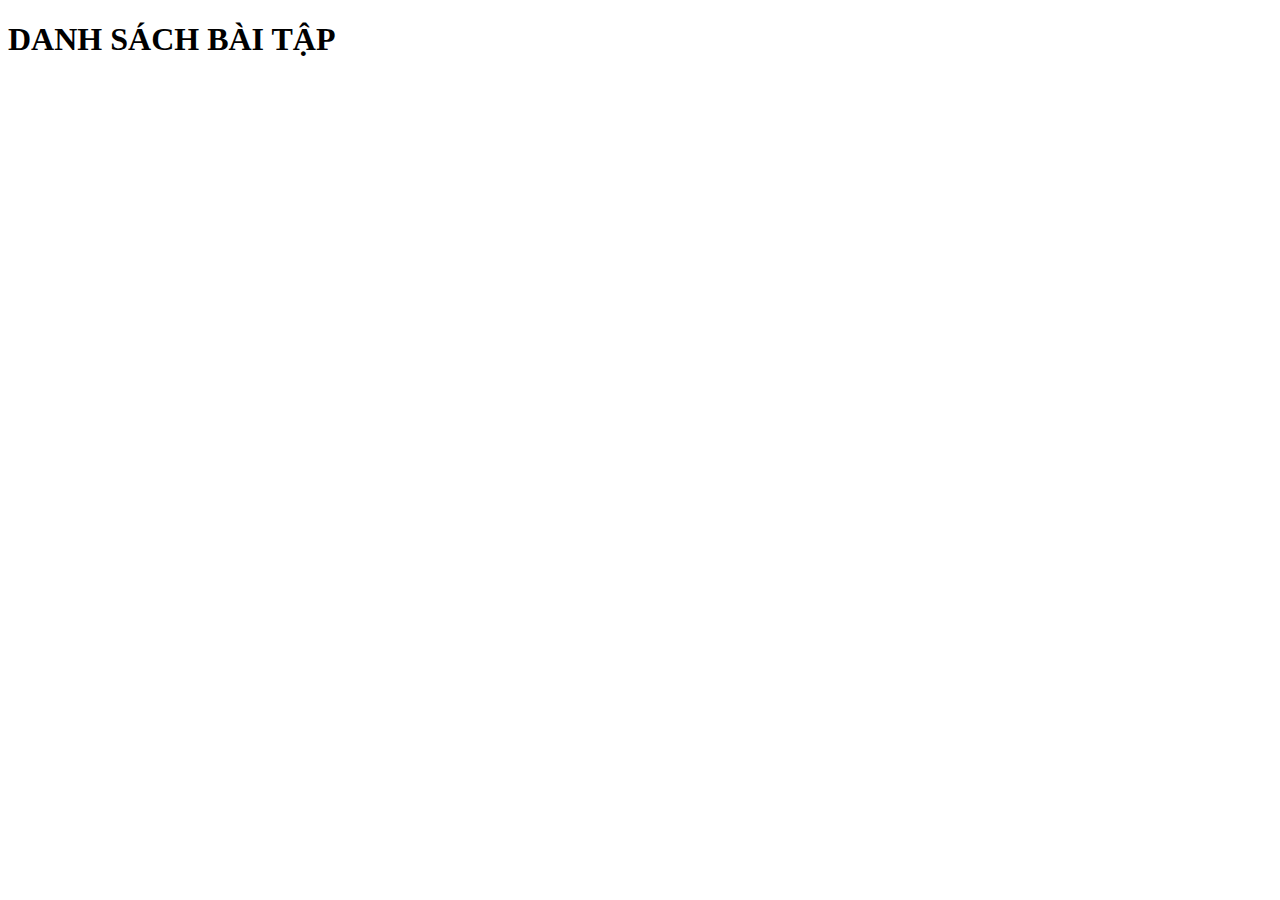
==== index.html @ 0f5512ac "đẩy bài tập lên lần đầu" ====
<!DOCTYPE html>
<html lang="en">
<head>
    <meta charset="UTF-8">
    <meta name="viewport" content="width=device-width, initial-scale=1.0">
    <title>Menu bài tập | hieurury</title>
</head>
<body>
    <h1>DANH SÁCH BÀI TẬP</h1>
</body>
</html>
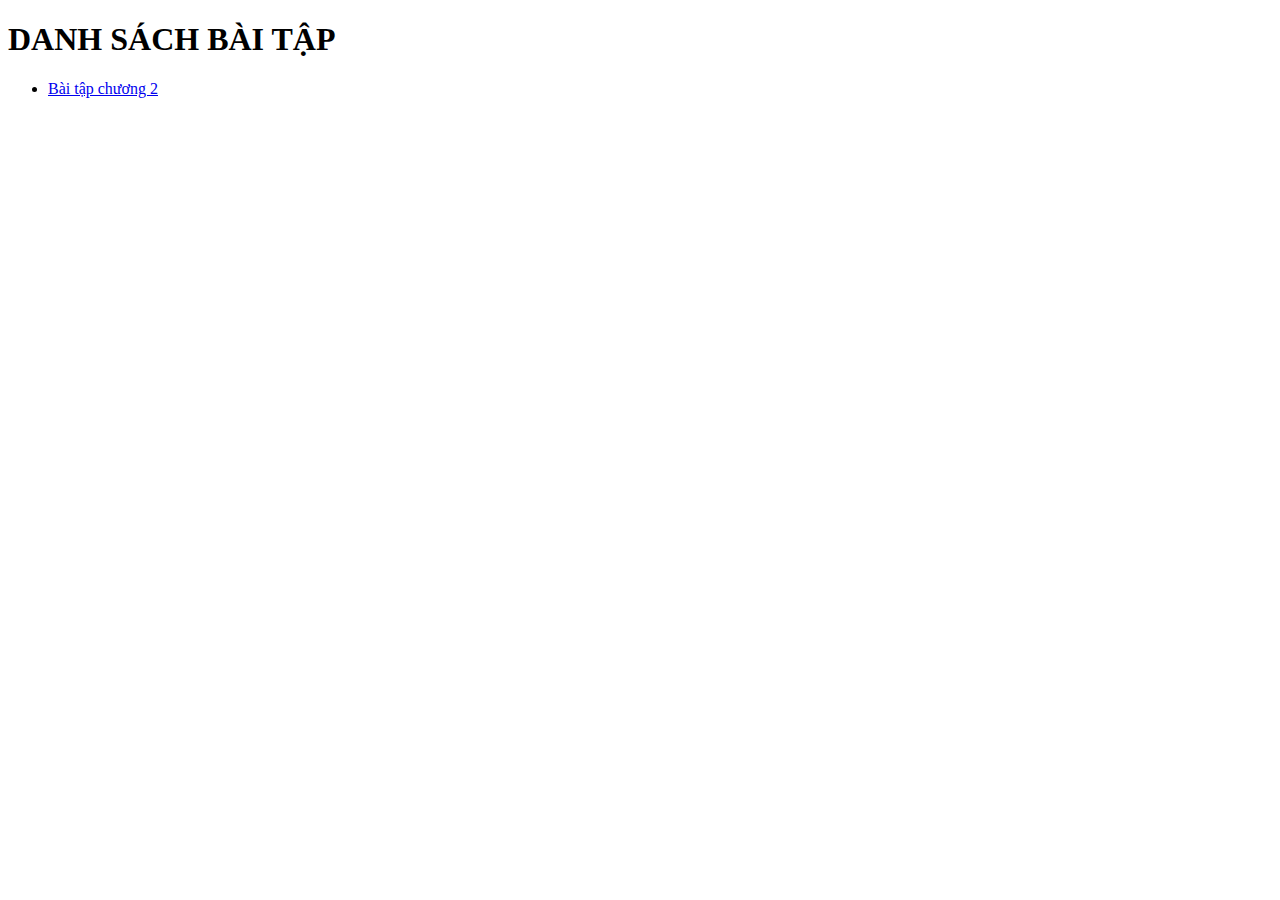
==== commit 3f5a8b8c: "cập nhật bài tập chương 2" ====
--- a/index.html
+++ b/index.html
@@ -6,6 +6,13 @@
     <title>Menu bài tập | hieurury</title>
 </head>
 <body>
-    <h1>DANH SÁCH BÀI TẬP</h1>
+    <main>
+        <h1>DANH SÁCH BÀI TẬP</h1>
+        <ul>
+            <li>
+                <a href="./chuong2.html">Bài tập chương 2</a>
+            </li>
+        </ul>
+    </main>
 </body>
 </html>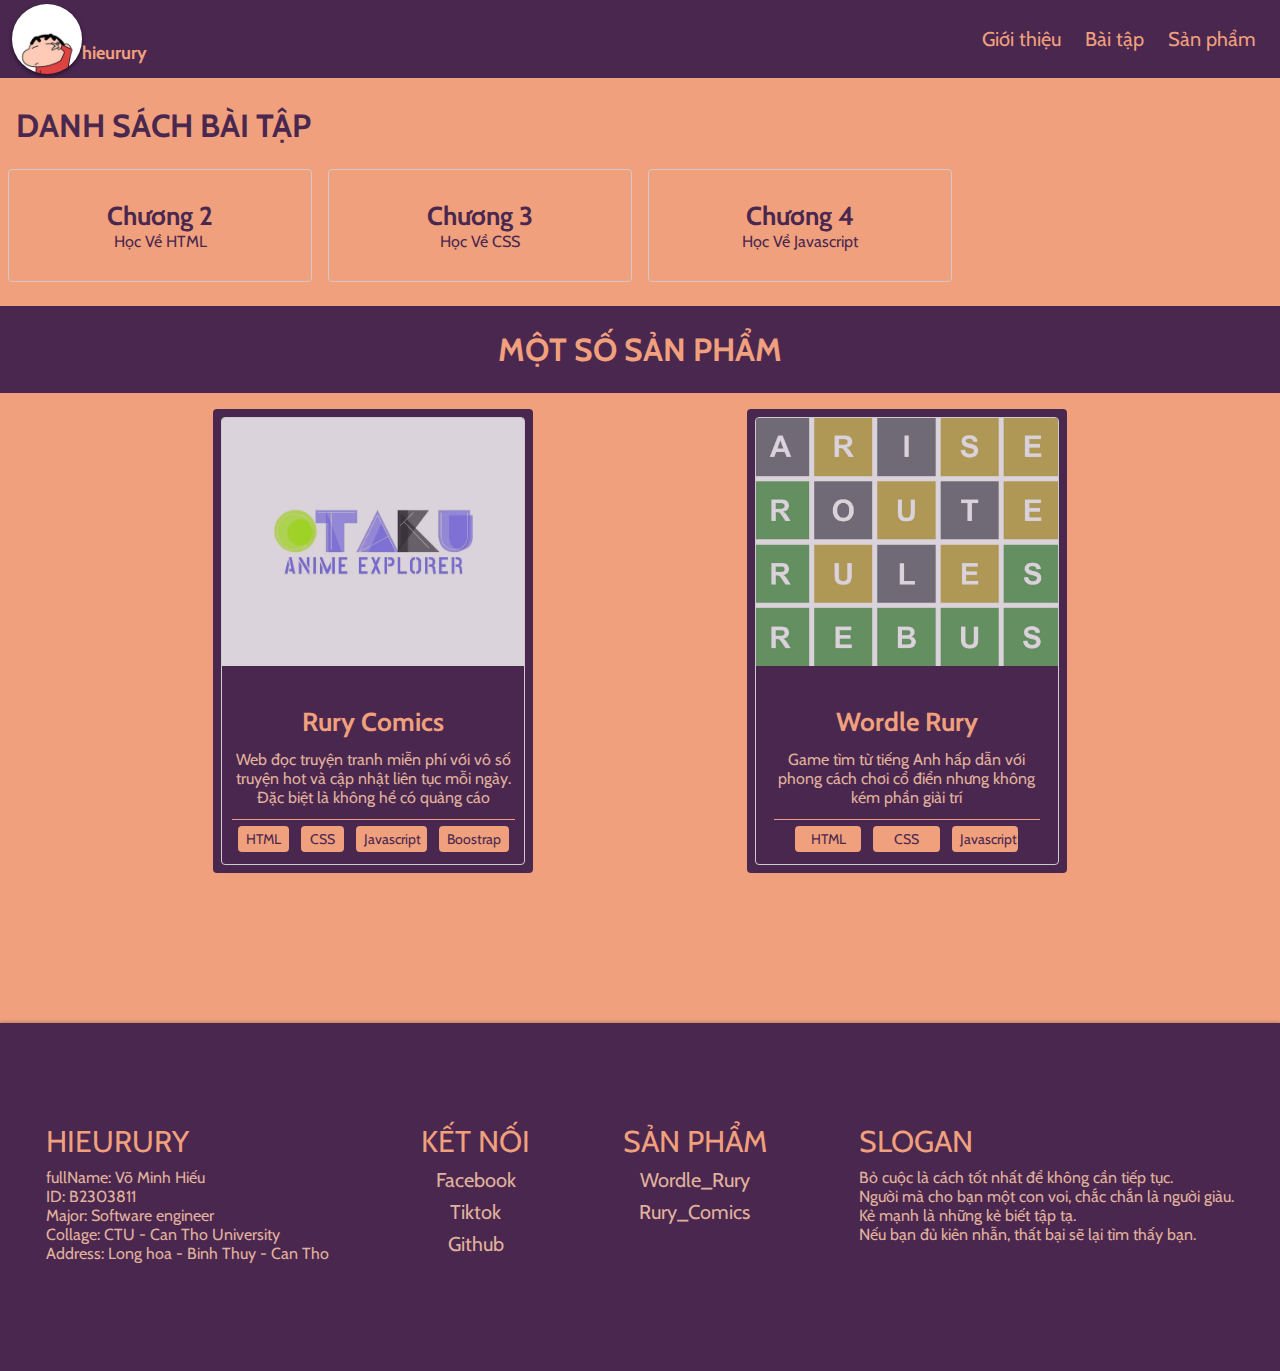
==== commit 2f4bf2f8: "chỉnh sửa nâng cấp giao diện" ====
--- a/index.html
+++ b/index.html
@@ -3,16 +3,150 @@
 <head>
     <meta charset="UTF-8">
     <meta name="viewport" content="width=device-width, initial-scale=1.0">
+    <link rel="stylesheet" href="./css/main.css">    
     <title>Menu bài tập | hieurury</title>
 </head>
 <body>
+    <head>
+        <nav class="navbar">
+            <div class="nav-logo">
+                <img src="./img/shin-desktop.jpg" alt="">
+                <span class="nav-name">hieurury</span>
+            </div>
+            <div class="nav-menu">
+                <ul class="menu">
+                    <li>
+                        <a href="">Giới thiệu</a>
+                    </li>
+                    <li>
+                        <a href="">Bài tập</a>
+                    </li>
+                    <li>
+                        <a href="">Sản phẩm</a>
+                    </li>
+                </ul>
+            </div>
+        </nav>
+    </head>
     <main>
-        <h1>DANH SÁCH BÀI TẬP</h1>
-        <ul>
-            <li>
-                <a href="./chuong2.html">Bài tập chương 2</a>
-            </li>
-        </ul>
+        <div class="home-container">
+            <section class="wrapper-content">
+                <h1 class="title">DANH SÁCH BÀI TẬP</h1>
+                <ul class="list-item">
+                    <li>
+                        <a href="./chuong2.html">
+                            <h4 class="item-title">Chương 2</h4>
+                            <p class="item-des">Học Về HTML</p>
+                        </a>
+                    </li>
+                    <li>
+                        <a href="./chuong2.html">
+                            <h4 class="item-title">Chương 3</h4>
+                            <p class="item-des">Học Về CSS</p>
+                        </a>
+                    </li>
+                    <li>
+                        <a href="./chuong2.html">
+                            <h4 class="item-title">Chương 4</h4>
+                            <p class="item-des">Học Về Javascript</p>
+                        </a>
+                    </li>
+                </ul>
+            </section>
+
+            <section class="wrapper-content">
+                <h1 class="title title-primary">một số sản phẩm</h1>
+                <ul class="list-item list-primary">
+                    <li>
+                        <a href="https://hieurury.github.io/rury_comics">
+                            <div class="wrapper-img">
+                                <img src="./img/otaku-logo.webp" alt="">
+                            </div>
+                            <div class="item-content-wrapper">
+                                <h4 class="item-title">Rury Comics</h4>
+                                <p class="item-des">
+                                    Web đọc truyện tranh miễn phí với vô số truyện hot
+                                    và cập nhật liên tục mỗi ngày. Đặc biệt là không hề có quảng cáo
+                                </p>
+                                <ul class="sub-list">
+                                    <li>HTML</li>
+                                    <li>CSS</li>
+                                    <li>Javascript</li>
+                                    <li>Boostrap</li>
+                                </ul>
+                            </div>
+                        </a>
+                    </li>
+                    <li>
+                        <a href="https://hieurury.github.io/Wordle_Rury">
+                            <div class="wrapper-img">
+                                <img src="./img/wordle-logo2.jpg" alt="">
+                            </div>
+                            <div class="item-content-wrapper">
+                                <h4 class="item-title">Wordle Rury</h4>
+                                <p class="item-des">
+                                    Game tìm từ tiếng Anh hấp dẫn với phong cách chơi
+                                    cổ điển nhưng không kém phần giải trí
+                                </p>
+                                <ul class="sub-list">
+                                    <li>HTML</li>
+                                    <li>CSS</li>
+                                    <li>Javascript</li>
+                                </ul>
+                            </div>
+                        </a>
+                    </li>
+                </ul>
+            </section>
+        </div>
     </main>
+    <footer>
+        <div class="footer-container">
+            <div class="footer-wrapper">
+                <h3 class="footer-title">hieurury</h3>
+                <p class="footer-des">
+                    fullName: Võ Minh Hiếu <br>
+                    ID: B2303811 <br>
+                    Major: Software engineer <br>
+                    Collage: CTU - Can Tho University <br>
+                    Address: Long hoa - Binh Thuy - Can Tho
+                </p>
+            </div>
+            <div class="footer-wrapper">
+                <h3 class="footer-title">Kết nối</h3>
+                <ul class="footer-list">
+                    <li>
+                        <a href="">Facebook</a>
+                    </li>
+                    <li>
+                        <a href="">Tiktok</a>
+                    </li>
+                    <li>
+                        <a href="">Github</a>
+                    </li>
+                </ul>
+            </div>
+            <div class="footer-wrapper">
+                <h3 class="footer-title">Sản phẩm</h3>
+                <ul class="footer-list">
+                    <li>
+                        <a href="https://hieurury.github.io/rury_comics">Wordle_Rury</a>
+                    </li>
+                    <li>
+                        <a href="https://hieurury.github.io/Wordle_Rury">Rury_Comics</a>
+                    </li>
+                </ul>
+            </div>
+            <div class="footer-wrapper">
+                <h3 class="footer-title">Slogan</h3>
+                <p class="footer-des">
+                    Bỏ cuộc là cách tốt nhất để không cần tiếp tục. <br>
+                    Người mà cho bạn một con voi, chắc chắn là người giàu. <br>
+                    Kẻ mạnh là những kẻ biết tập tạ. <br>
+                    Nếu bạn đủ kiên nhẫn, thất bại sẽ lại tìm thấy bạn.
+                </p>
+            </div>
+        </div>
+    </footer>
 </body>
 </html>--- a/css/main.css
+++ b/css/main.css
@@ -0,0 +1,11 @@
+@import url('https://fonts.googleapis.com/css2?family=Cabin:ital,wght@0,400..700;1,400..700&family=Raleway:ital,wght@0,100..900;1,100..900&display=swap');
+@import url(./partials.css);
+@import url(./home.css);
+@import url(./root.css);
+
+* {
+    margin: 0;
+    padding: 0;
+    box-sizing: border-box;
+    font-family: "cabin";
+}
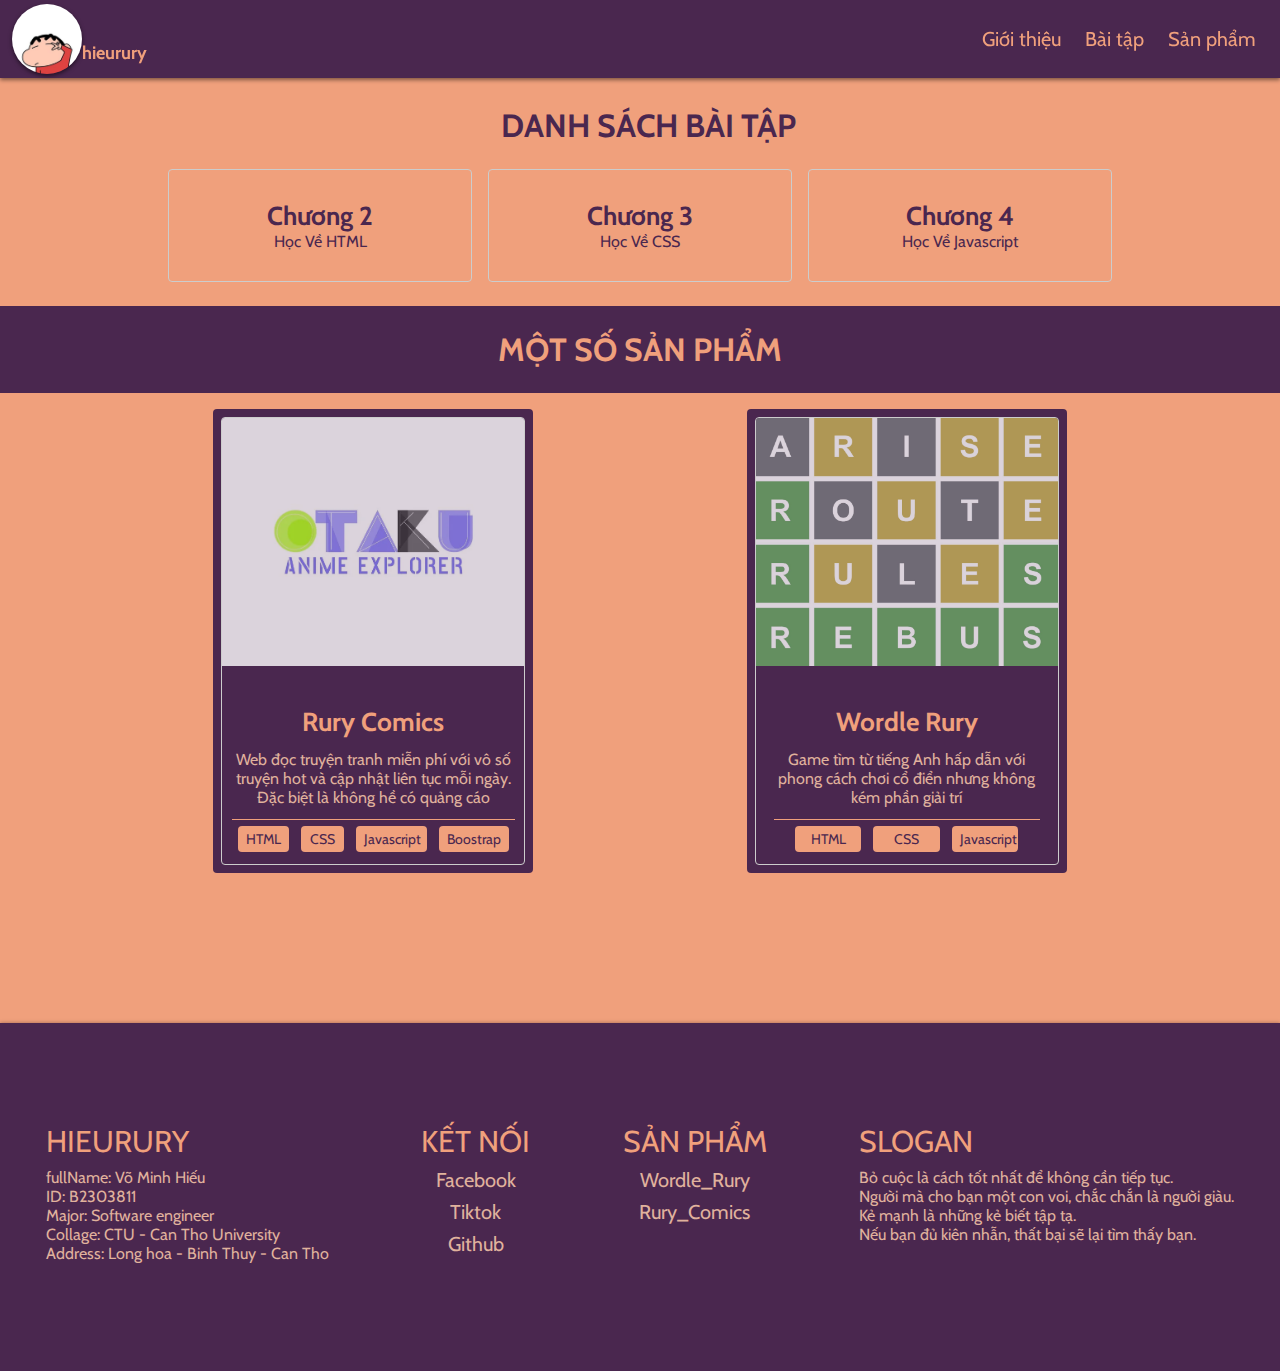
==== commit f56f4849: "responesive header cho mobile" ====
--- a/index.html
+++ b/index.html
@@ -14,6 +14,9 @@
                 <span class="nav-name">hieurury</span>
             </div>
             <div class="nav-menu">
+                <div class="menu-icon">
+                    <i class="bi bi-list"></i>
+                </div>
                 <ul class="menu">
                     <li>
                         <a href="">Giới thiệu</a>
@@ -148,5 +151,8 @@
             </div>
         </div>
     </footer>
+
+    <!-- *javascripts -->
+     <script src="./js/partials.js"></script>
 </body>
 </html>--- a/css/main.css
+++ b/css/main.css
@@ -1,4 +1,5 @@
 @import url('https://fonts.googleapis.com/css2?family=Cabin:ital,wght@0,400..700;1,400..700&family=Raleway:ital,wght@0,100..900;1,100..900&display=swap');
+@import url("https://cdn.jsdelivr.net/npm/bootstrap-icons@1.11.3/font/bootstrap-icons.min.css");
 @import url(./partials.css);
 @import url(./home.css);
 @import url(./root.css);
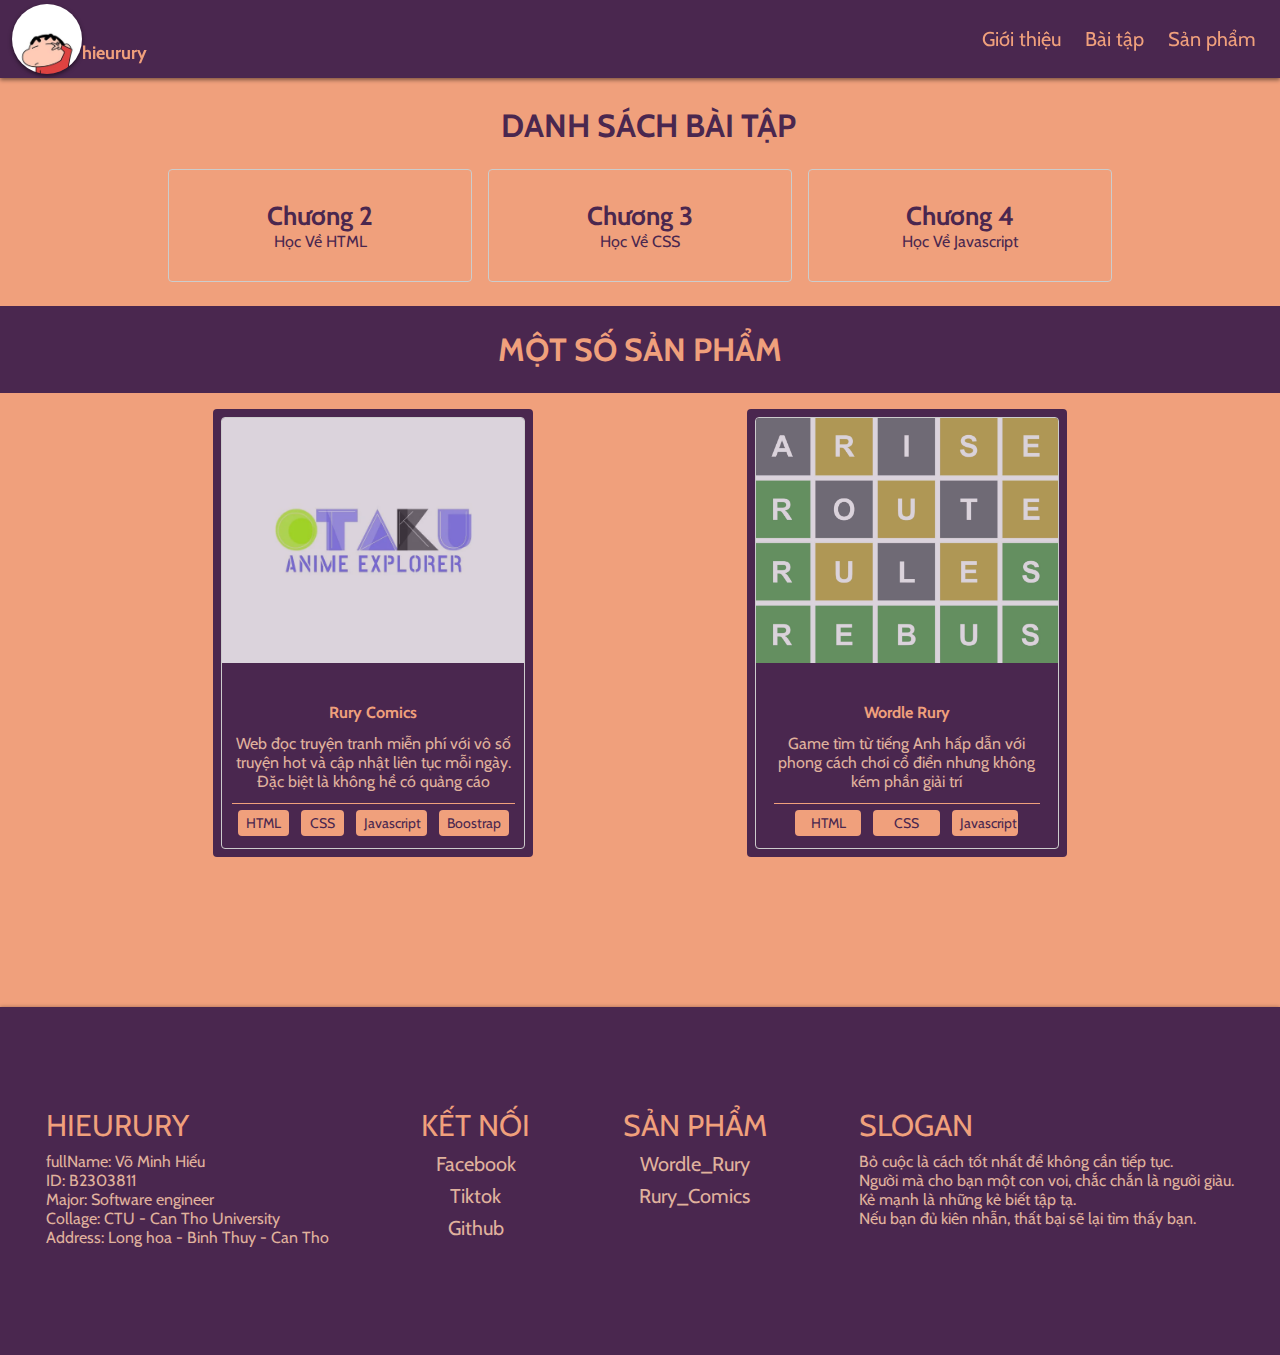
==== commit 018fd464: "responesive header - footer" ====
--- a/index.html
+++ b/index.html
@@ -59,7 +59,7 @@
 
             <section class="wrapper-content">
                 <h1 class="title title-primary">một số sản phẩm</h1>
-                <ul class="list-item list-primary">
+                <ul class="list-primary">
                     <li>
                         <a href="https://hieurury.github.io/rury_comics">
                             <div class="wrapper-img">
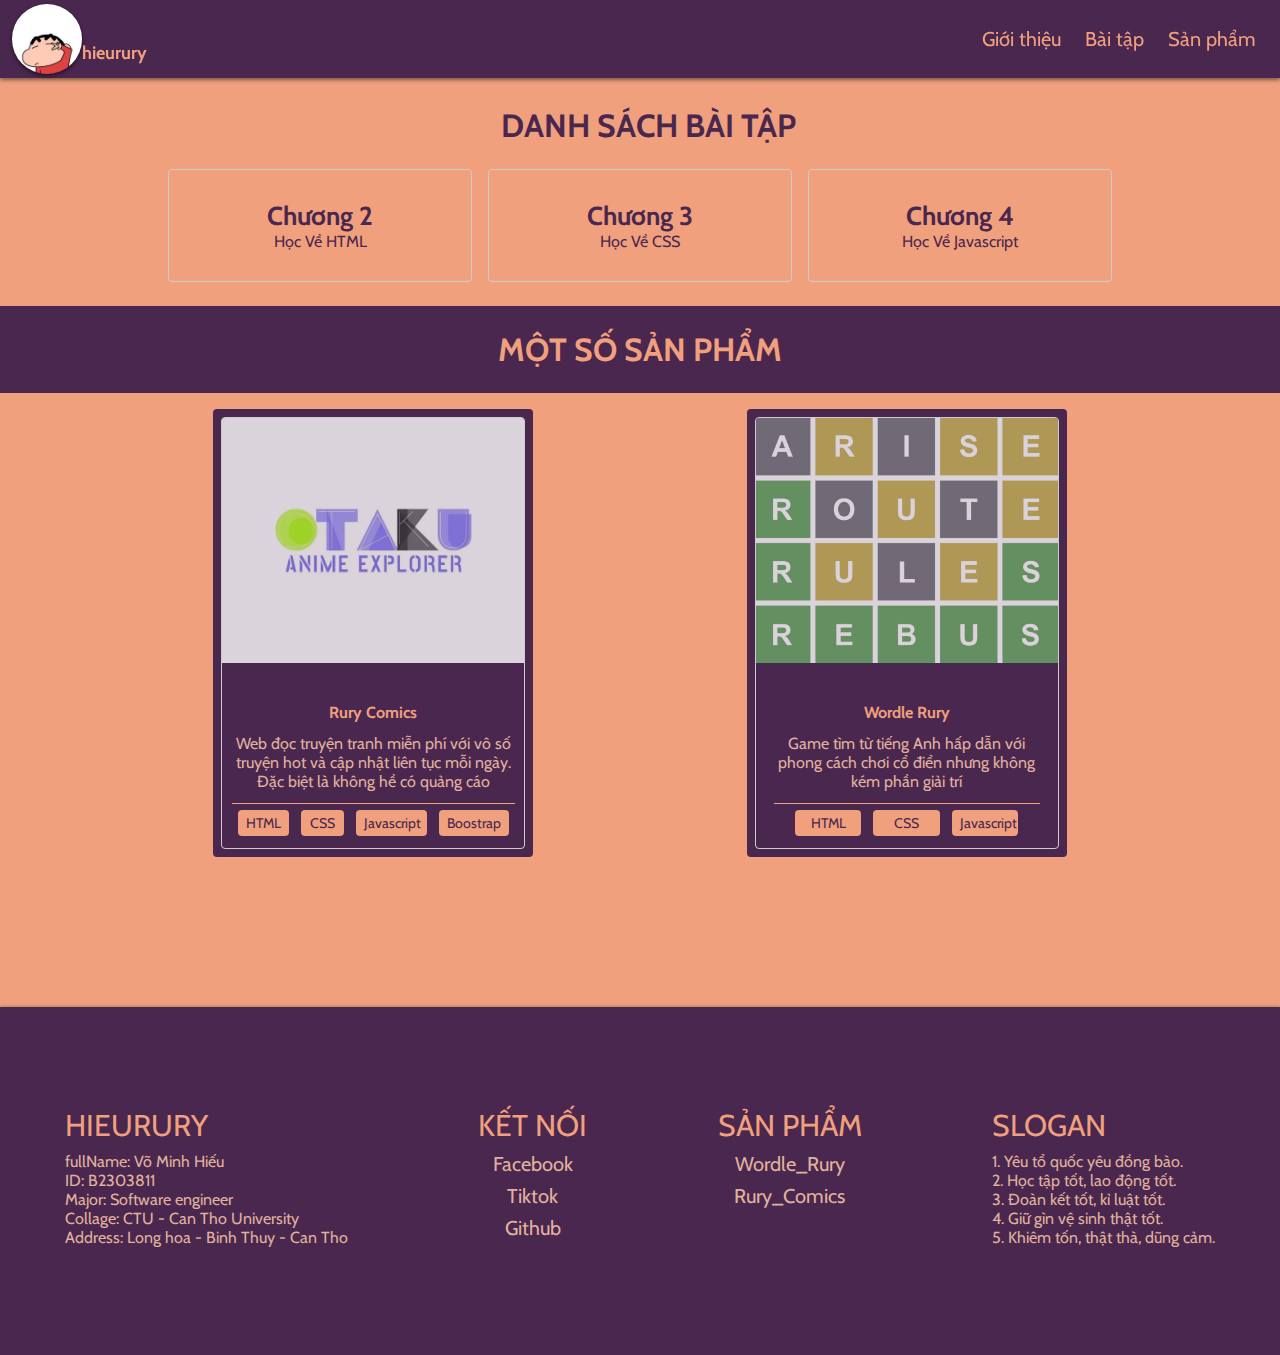
==== commit e8edc66a: "responsive giao diện mobile (cho bản thân)" ====
--- a/index.html
+++ b/index.html
@@ -143,10 +143,11 @@
             <div class="footer-wrapper">
                 <h3 class="footer-title">Slogan</h3>
                 <p class="footer-des">
-                    Bỏ cuộc là cách tốt nhất để không cần tiếp tục. <br>
-                    Người mà cho bạn một con voi, chắc chắn là người giàu. <br>
-                    Kẻ mạnh là những kẻ biết tập tạ. <br>
-                    Nếu bạn đủ kiên nhẫn, thất bại sẽ lại tìm thấy bạn.
+                    1. Yêu tổ quốc yêu đồng bào. <br>
+                    2. Học tập tốt, lao động tốt. <br>
+                    3. Đoàn kết tốt, kỉ luật tốt. <br>
+                    4. Giữ gìn vệ sinh thật tốt. <br>
+                    5. Khiêm tốn, thật thà, dũng cảm. <br>
                 </p>
             </div>
         </div>
